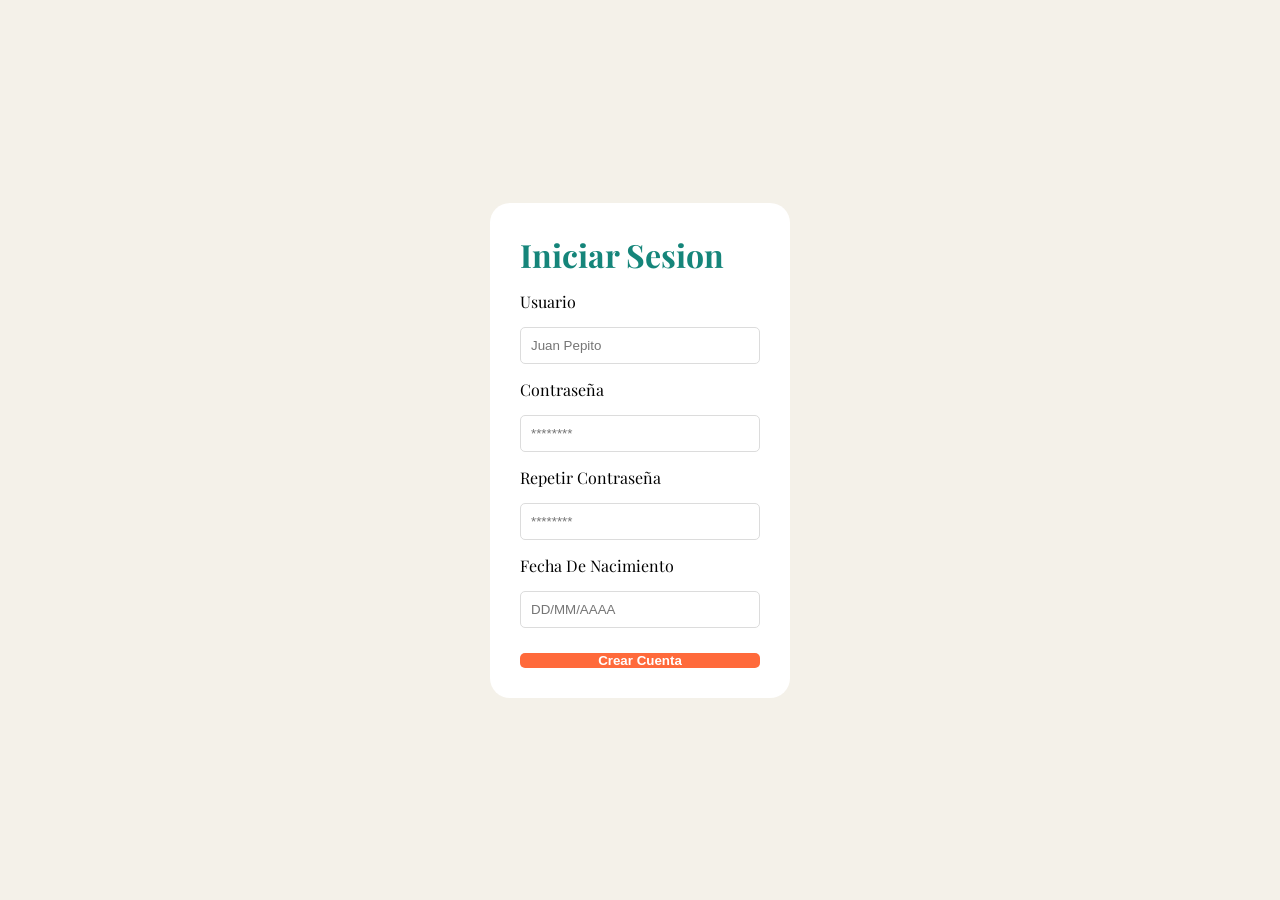
==== register.html @ ef40bdd7 "segundo commit" ====
<!DOCTYPE html>
<html lang="en">
<head>
    <meta charset="UTF-8">
    <meta name="viewport" content="width=device-width, initial-scale=1.0">
    <title>Ejemplo Form</title>
    <link rel="stylesheet" href="Style.css">
</head>
<body>
    <div class="form-container">
        <form action="" class="login">
          <h1 class="login-title">Iniciar Sesion</h1>

            <label for="" class="login-label">Usuario</label>
            <input type="text" class="login-user" placeholder="Juan Pepito">

            <label for="" class="login-label">Contraseña</label>
            <input type="text" class="login-password" placeholder="********">

            <label for="" class="login-label">Repetir Contraseña</label>
            <input type="text" class="login-password" placeholder="********">

            <label for="" class="login-label">Fecha De Nacimiento</label>
            <input type="text" class="login-password" placeholder="DD/MM/AAAA">

            <button type="submit" class="login-button">Crear Cuenta</button>
        </form>
    </div>
</body>
</html>
---- Style.css ----
@import url('https://fonts.googleapis.com/css2?family=Playfair+Display:ital,wght@0,400..900;1,400..900&display=swap');

*{
box-sizing: border-box;
  margin: 0;
  padding: 0;
}

.form-container{
    display: flex;
    align-items: center;
    height: 100vh; /*/Es el 100% del alto de la vista/*/
    justify-content: center;
}

.login{
    padding: 30px;
    background-color: white;
    display: flex;
    flex-direction: column;
    border-radius: 20px;
    width: 300px;
    gap: 15px;/*/Espacio entre todos los elementos/*/
}

body{
    background-color: #F4F1E9;
    font-family: "Playfair Display", serif;
}

input{
    padding: 10px;
    border: 1px solid;
    border-radius: 5px;
    border-color: gainsboro;
}

.login-title{
    color: #15857A;
}
.login-button{
    margin-top: 10px;
    background-color: #FF6A3B;
    color: white;
    border-radius: 5px;
    font-weight: bold;
    cursor: pointer; /*/cambia el cursor/*/
    border: none;
}
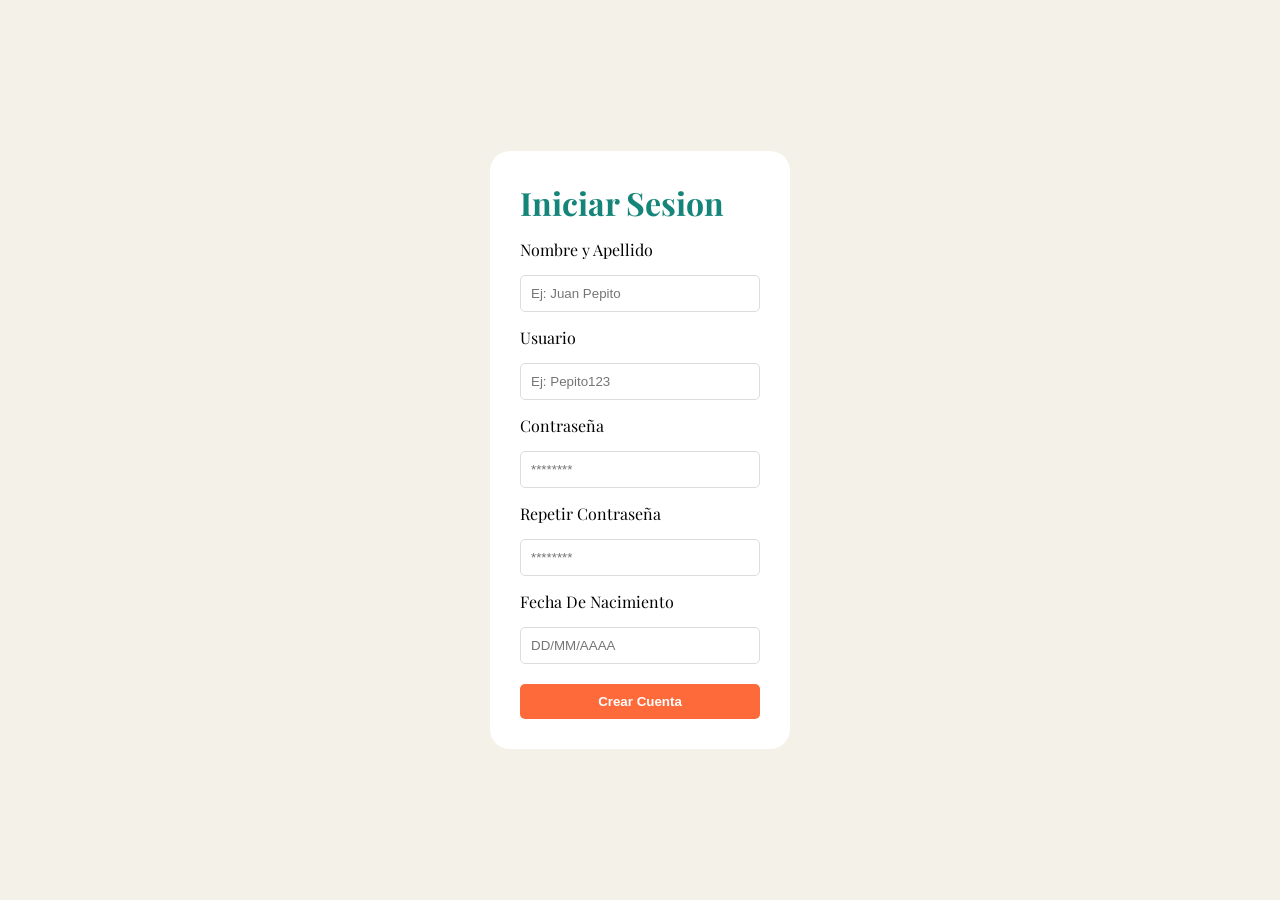
==== commit dea2ed04: "Registro y login" ====
--- a/register.html
+++ b/register.html
@@ -11,8 +11,11 @@
         <form action="" class="login">
           <h1 class="login-title">Iniciar Sesion</h1>
 
+            <label for="" class="login-label">Nombre y Apellido</label>
+            <input type="text" class="login-user" placeholder="Ej: Juan Pepito">
+
             <label for="" class="login-label">Usuario</label>
-            <input type="text" class="login-user" placeholder="Juan Pepito">
+            <input type="text" class="login-user" placeholder="Ej: Pepito123">
 
             <label for="" class="login-label">Contraseña</label>
             <input type="text" class="login-password" placeholder="********">
--- a/Style.css
+++ b/Style.css
@@ -39,7 +39,8 @@
     color: #15857A;
 }
 .login-button{
-    margin-top: 10px;
+    padding: 10px;
+    margin-top: 5px;
     background-color: #FF6A3B;
     color: white;
     border-radius: 5px;
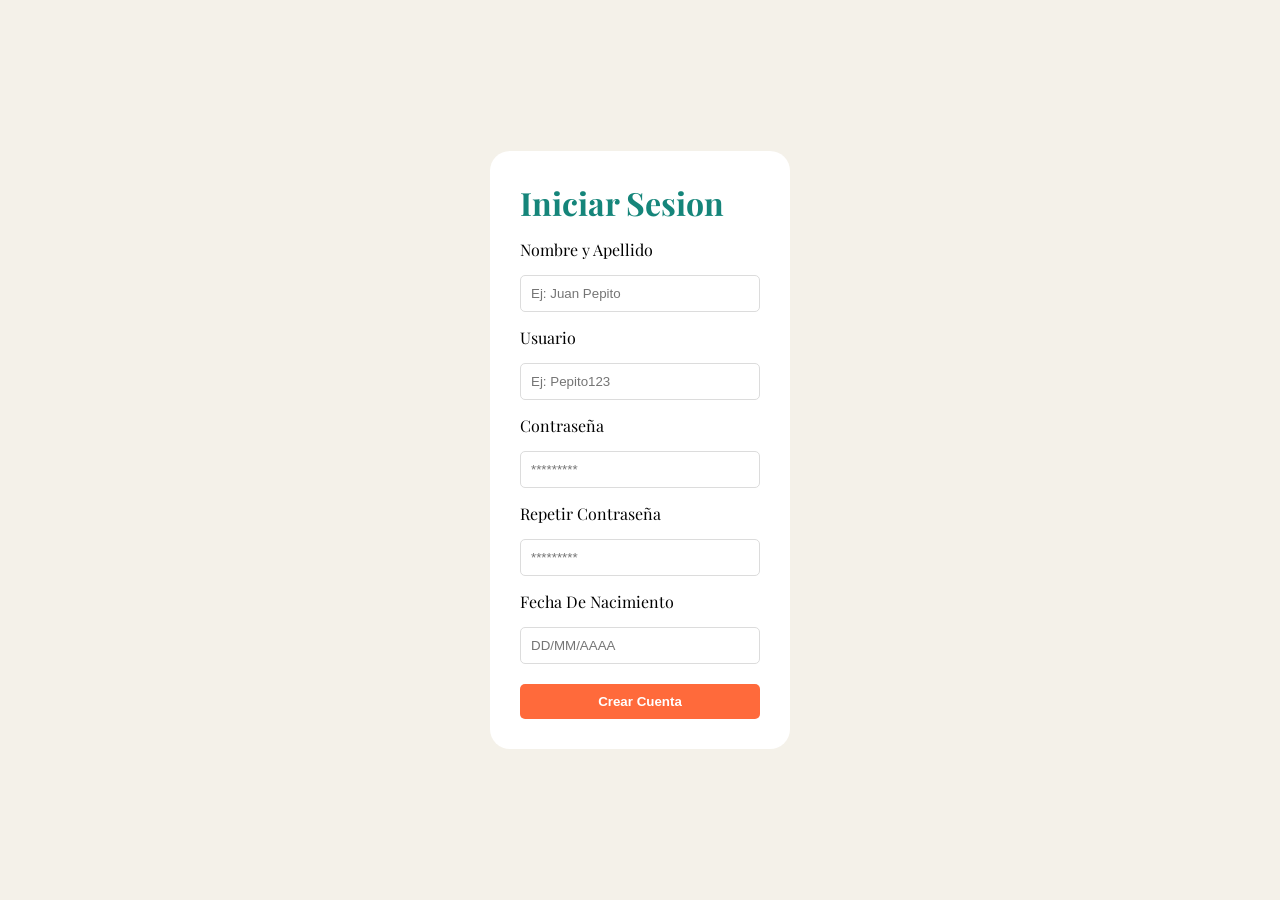
==== commit c9920908: "actualizacion" ====
--- a/register.html
+++ b/register.html
@@ -18,10 +18,10 @@
             <input type="text" class="login-user" placeholder="Ej: Pepito123">
 
             <label for="" class="login-label">Contraseña</label>
-            <input type="text" class="login-password" placeholder="********">
+            <input type="password" class="login-password" placeholder="*********">
 
             <label for="" class="login-label">Repetir Contraseña</label>
-            <input type="text" class="login-password" placeholder="********">
+            <input type="password" class="login-password" placeholder="*********">
 
             <label for="" class="login-label">Fecha De Nacimiento</label>
             <input type="text" class="login-password" placeholder="DD/MM/AAAA">
